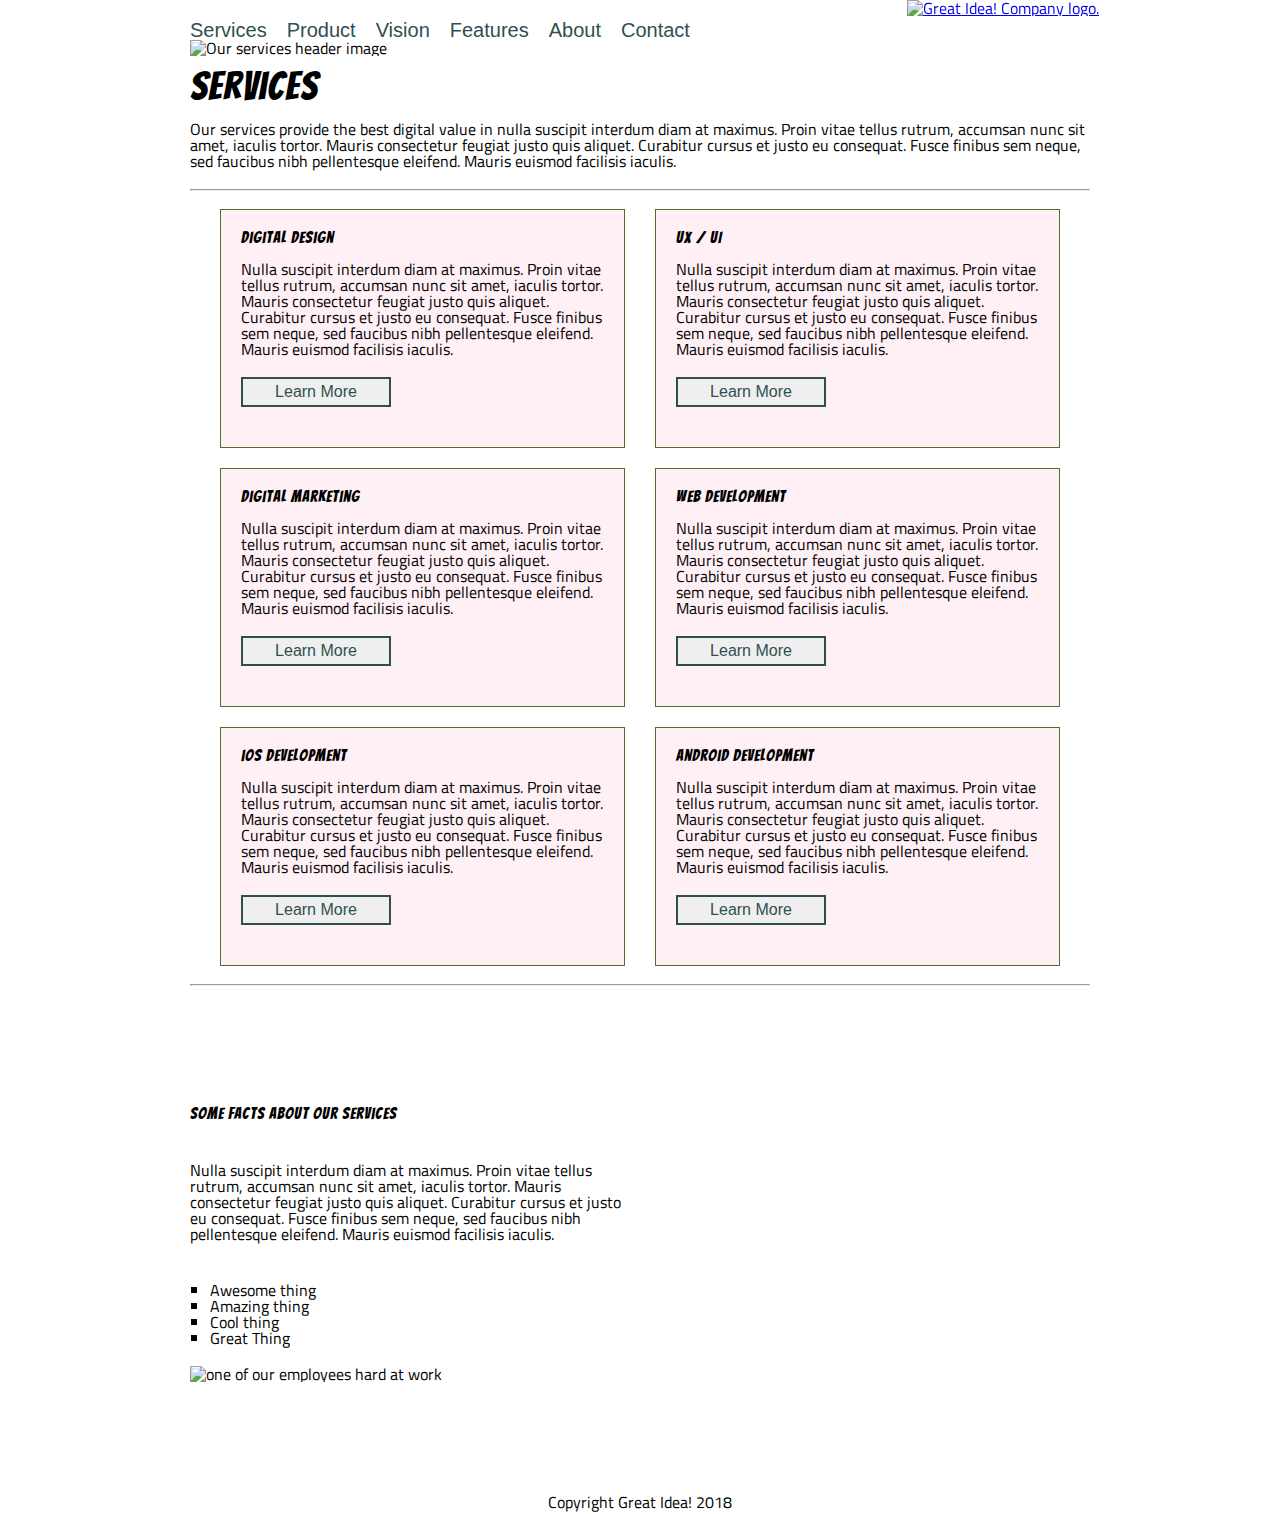
==== services.html @ 2ee0ce96 "Successfully copied services file using git to begin working on stretch goals" ====
<!doctype html>

<html lang="en">
<head>
  <meta charset="utf-8">

  <title>Great Idea! - Services</title>

  <link href="https://fonts.googleapis.com/css?family=Bangers|Titillium+Web" rel="stylesheet">
  <link rel="stylesheet" href="css/index.css">

  <!--[if lt IE 9]>
    <script src="https://cdnjs.cloudflare.com/ajax/libs/html5shiv/3.7.3/html5shiv.js"></script>
  <![endif]-->
</head>

<body>
  <div class='main-content'>
    <header>
      <nav>
        <a class='text-link' href='#'>Services</a>
        <a class='text-link' href='#'>Product</a>
        <a class='text-link' href='#'>Vision</a>
        <a class='text-link' href='features.html'>Features</a>
        <a class='text-link' href='#'>About</a>
        <a class='text-link' href='#'>Contact</a>
        <a class="logo" href='index.html'><img src="img/logo.png" alt="Great Idea! Company logo."></a>
      </nav>
    </header>
   <img class="services-header-img" src="img/services-header.jpg" alt="Our services header image"> 






 
  <div class="about-services">
    <h1 id="services-h1">
      Services
    </h1>
    <span>
      Our services provide the best digital value in nulla suscipit interdum diam at maximus. Proin vitae tellus rutrum, accumsan nunc sit amet, iaculis tortor. Mauris consectetur feugiat justo quis aliquet. Curabitur cursus et justo eu consequat. Fusce finibus sem neque, sed faucibus nibh pellentesque eleifend. Mauris euismod facilisis iaculis.
    </span>
  </div>
  <hr>

  <div class='services-main'>
    <div class='info-box'>
      <h4>Digital Design</h4>
      <span>
      Nulla suscipit interdum diam at maximus. Proin vitae tellus rutrum, accumsan nunc sit amet, iaculis tortor. Mauris consectetur feugiat justo quis aliquet. Curabitur cursus et justo eu consequat. Fusce finibus sem neque, sed faucibus nibh pellentesque
      eleifend. Mauris euismod facilisis iaculis.
      </span>
      <button>Learn More</button>
    </div>
    
    <div class='info-box'>
      <h4>UX / UI</h4>
    <span>
      Nulla suscipit interdum diam at maximus. Proin vitae tellus rutrum, accumsan nunc sit amet, iaculis tortor. Mauris consectetur feugiat justo quis aliquet. Curabitur cursus et justo eu consequat. Fusce finibus sem neque, sed faucibus nibh pellentesque
      eleifend. Mauris euismod facilisis iaculis.
    </span>
      <button>Learn More</button>
    </div>
    
    <div class='info-box'>
      <h4>Digital Marketing</h4>
    <span>
      Nulla suscipit interdum diam at maximus. Proin vitae tellus rutrum, accumsan nunc sit amet, iaculis tortor. Mauris consectetur feugiat justo quis aliquet. Curabitur cursus et justo eu consequat. Fusce finibus sem neque, sed faucibus nibh pellentesque
      eleifend. Mauris euismod facilisis iaculis.
    </span>
      <button>Learn More</button>
    </div>

    <div class='info-box'>
      <h4>Web Development</h4>
    <span>
      Nulla suscipit interdum diam at maximus. Proin vitae tellus rutrum, accumsan nunc sit amet, iaculis tortor. Mauris consectetur feugiat justo quis aliquet. Curabitur cursus et justo eu consequat. Fusce finibus sem neque, sed faucibus nibh pellentesque
      eleifend. Mauris euismod facilisis iaculis.
    </span>
      <button>Learn More</button>
    </div>
    
    
    <div class='info-box'>
      <h4>iOS Development</h4>
    <span>
      Nulla suscipit interdum diam at maximus. Proin vitae tellus rutrum, accumsan nunc sit amet, iaculis tortor. Mauris consectetur feugiat justo quis aliquet. Curabitur cursus et justo eu consequat. Fusce finibus sem neque, sed faucibus nibh pellentesque
      eleifend. Mauris euismod facilisis iaculis.
    </span>
      <button>Learn More</button>
    </div>
    
    <div class='info-box'>
      <h4>Android Development</h4>
    <span>
      Nulla suscipit interdum diam at maximus. Proin vitae tellus rutrum, accumsan nunc sit amet, iaculis tortor. Mauris consectetur feugiat justo quis aliquet. Curabitur cursus et justo eu consequat. Fusce finibus sem neque, sed faucibus nibh pellentesque
      eleifend. Mauris euismod facilisis iaculis.
    </span>
      <button>Learn More</button>
    </div>
    
  </div>
<hr>



<div class='services-bottom-content'>
  <h3>
    Some Facts About Our Services
  </h3>
  <span>
    Nulla suscipit interdum diam at maximus. Proin vitae tellus rutrum, accumsan nunc sit amet, iaculis tortor. Mauris consectetur feugiat justo quis aliquet. Curabitur cursus et justo eu consequat. Fusce finibus sem neque, sed faucibus nibh pellentesque
    eleifend. Mauris euismod facilisis iaculis.  
  </span>
  
  <ul style='list-style-type:square;'>
    <li>Awesome thing</li>
    <li>Amazing thing</li>
    <li>Cool thing</li>
    <li>Great Thing</li>
  </ul>
  
  <img class="services-info-img" src="img/services-info.png" alt="one of our employees hard at work">
  
  
</div>

<footer>
  Copyright Great Idea! 2018
</footer>

</body>

</html>
---- css/index.css ----
/* http://meyerweb.com/eric/tools/css/reset/ 
   v2.0 | 20110126
   License: none (public domain)
*/

html, body, div, span, applet, object, iframe,
h1, h2, h3, h4, h5, h6, p, blockquote, pre,
a, abbr, acronym, address, big, cite, code,
del, dfn, em, img, ins, kbd, q, s, samp,
small, strike, strong, sub, sup, tt, var,
b, u, i, center,
dl, dt, dd, ol, ul, li,
fieldset, form, label, legend,
table, caption, tbody, tfoot, thead, tr, th, td,
article, aside, canvas, details, embed, 
figure, figcaption, footer, header, hgroup, 
menu, nav, output, ruby, section, summary,
time, mark, audio, video {
	margin: 0;
	padding: 0;
	border: 0;
	font-size: 100%;
	font: inherit;
	vertical-align: baseline;
}
/* HTML5 display-role reset for older browsers */
article, aside, details, figcaption, figure, 
footer, header, hgroup, menu, nav, section {
	display: block;
}
body {
	line-height: 1;
}
ol, ul {
	list-style: none;
}
blockquote, q {
	quotes: none;
}
blockquote:before, blockquote:after,
q:before, q:after {
	content: '';
	content: none;
}
table {
	border-collapse: collapse;
	border-spacing: 0;
}

/* Set every element's box-sizing to border-box */
* {
    box-sizing: border-box;
}

html, body {
    height: 100%;
    font-family: 'Titillium Web', sans-serif;
}

h1, h2, h3, h4, h5 {
    font-family: 'Bangers', cursive;
    letter-spacing: 1px;
    margin-bottom: 15px;
}

/* Copy and paste your work from yesterday here and start to refactor into flexbox */


.main-content {
	width: 900px;
	margin: 0 auto;
}


nav{
    height: 40px;
    width: 400px;
	margin-top: 0px;
	overflow: hidden;
	background-color: white;
	position: fixed;
	top: 0;
	width: 900px;
	display: flex;
	flex-flow: row wrap;
	justify-content: flex-start;
}

nav > a.text-link {
font-family: 'Montserrat', sans-serif;
 font-size: 20px;
 text-decoration: none;
 color: darkslategray;
 margin: 20px 20px 0px 0px;
}

nav > a:hover {
	color: darkred;
}

.logo {
    position: fixed;
    top: 0;
    margin-left: 717px;
    z-index: 1;
}

.innovation {
	display: flex;
	flex-flow: row wrap;
	justify-content: space-between;
	margin-top: 50px;
}


h1 {
	font-size: 95px;
	text-align: center;
	width: 34%;
}

button {
	text-align: center;
	display: inline-block;
	height: 30px;
	width: 150px;
    margin: 0px 48px 20px 70px;
	border: 2px solid darkslategray;
	font-family: 'Montserrat', sans-serif;
	font-size: 16px;
	color: darkslategray;
	-webkit-transition: width 2s, height 2s, background-color 2s, -webkit-transform 2s;
	transition: width 2s, height 2s, background-color 2s, transform 2s;
}

button:hover {
	background-color: burlywood;
	height: 60px;
	width: 300px;

}


.snippet{
	height: 0px 0px 0px 223px;
}

.top-content{
    height: 160px;
	display: flex;
	flex-flow: column wrap;
	justify-content: space-between;
}

.top-content h3 {
width: 49.5%;
	margin: 15px 0px 15px 0px;
}

.top-content p {
	width: 49.5%;
	margin: 0px 0px 15px 0px;
	font-family: 'Montserrat', sans-serif;
}

.middle-img {
	margin-left: 12px;
}

.bottom-content{
    height: 180px;
	display: flex;
	flex-flow: column wrap;
	justify-content: space-between;
}

.bottom-content h3 {
	
	width: 32.5%;
	margin: 15px 0px 15px 0px;
}

.bottom-content p {
	
	width: 32.5%;
	margin: 0px 0px 15px 0px;
	font-family: 'Montserrat', sans-serif;
}

address {
height: 120px;
	display: flex;
	flex-flow: column nowrap;
	justify-content: space-between;
}


footer {
	display: block;
	text-align: center;
	margin: 20px 40px 40px 40px;
}






/*Code specific to services page */

.services-header-img {
margin-top: 40px;
width: 900px;
}

.about-services {
	display: flex;
	flex-flow: row wrap;
	margin-top: 10px;
	margin-bottom: 20px;
}

#services-h1 {
	font-size: 40px;
	text-align: left;
}

.services-main {
	display: flex;
	flex-flow: row wrap;
	align-content: center;
	justify-content: space-evenly;
}

@media screen and (max-width: 900px) {
	.services-main {
	  display: flex;
	  flex-flow: column wrap;
	}
  }

.services-main .info-box {
	width: 45%;
	border: 1px solid darkolivegreen;
	margin: 10px 0px 10px 0px;
	box-sizing: border-box;
	padding: 20px;
	background-color: lavenderblush;

}

.info-box button {
	display: block;
	margin: 20px 0px 20px 0px;
}

.services-bottom-content {
	display: flex;
	flex-flow: column nowrap;
	justify-content: center;
	align-content: flex-start;
	height: 480px;

}

@media screen and (max-width: 900px) {
	.services-bottom-content {
	  display: none;
	}
  }

.services-bottom-content h3{
	width: 47%;
	margin: 20px 0px 20px 0px;
}

.services-bottom-content span {
	margin: 20px 30px 20px 0px;
	width: 49%;
}

.services-bottom-content ul {
	margin: 20px 0px 20px 20px;
}

.services-info-img {
	width: 47%;
}




/* styles for features.html */

.features-main {
	display: flex;
	flex-flow: column wrap;
	justify-content: space-evenly;
}

.features-main .info-box {
	border: 1px solid black;
	margin: 10px 0px 10px 0px;
	box-sizing: border-box;
	padding: 10px;
	overflow: hidden;
	height: 160px;
	display: flex;
	flex-flow: column nowrap;
	transition: height 0.5s;

}

.features-main .info-box:hover {
	height: 350px;
}



/*INDEX MEDIA SIZING */
@media(max-width: 800px) {
    .main-content {
        width: 800px;
    }

    hr {
        margin-left: 20px;
        margin-right: 20px;
    }
    
    header {
        width: 800px;
    }
    
    nav{
        height: auto;
        margin-top: 0px;
        overflow: hidden;
        background-color: white;
        top: 0;
        width: 800px;
        position: static;
        display: flex;
        flex-flow: row nowrap;
    }
    
    header nav a {
        width: 800px;
        text-align: center;
    }
    
    .logo {
        display: block;
        position: static;
        margin: 20px 0px 0px 308.5px;
    }
    
    .innovation {
        width: 800px;
        display: flex;
        flex-flow: column nowrap;
        justify-content: center;
        align-items: center;
    }
    
    .innovation h1 {
        width: 350px;
    }
    
    .snippet {
        display: none;
    }
    
    .top-content{
        height: 180px;
        display: flex;
        flex-flow: column wrap;
        justify-content: center;
    }
    
    .top-content h3 {
    text-align: left;
        margin: 2% 0% 2% 1%;
    }
    
    .top-content p {
        width: 49%;
        margin: 0% 1% 5% 1%;;
        font-family: 'Montserrat', sans-serif;
    }
    
    .middle-img {
        width: 775px;
        align-content: center;
    }
    
    .bottom-content {
        height: 170px;
        display: flex;
        flex-flow: column wrap;
        justify-content: center;
        margin-bottom: 30px;
    }  
    
    .bottom-content h3 {
        text-align: left;
        margin: 0% 0% 2% 1%;
    }
    
    .bottom-content p {
        width: 29%;
        margin: 0% 1% 0% 1%;
    }
    
    address {
        height: 120px;
            display: flex;
            flex-flow: column nowrap;
            justify-content: space-between;
            margin-left: 1%;
        }
    footer {
            display: block;
            text-align: center;
            margin: 20px 40px 40px 40px;
        }
}

@media (max-width: 500px) {
.main-content {
    width: 500px;
}

hr {
    margin-left: 10px;
    margin-right: 10px;
}

header {
    width: 500px;
}

nav{
    height: auto;
	margin-top: 0px;
	overflow: hidden;
	background-color: white;
	top: 0;
    width: 500px;
    position: static;
	display: flex;
	flex-flow: column nowrap;
    justify-content: center;
align-items: center;
}

header nav a {
    width: 450;
    border-bottom: 1px solid darkslategray;
    text-align: center;
    margin: 0px 10px 0px 10px;
}

.logo {
    
    margin: 10px 0px 0px 158.5px;
}

.innovation {
    width: 500px;
    display: flex;
    flex-flow: column nowrap;
    justify-content: center;
    align-items: center;
}

.innovation h1 {
    width: 350px;
}

.snippet {
    display: none;
}

.top-content{
    height: auto;
	display: flex;
	flex-flow: column nowrap;
	justify-content: center;
}

.top-content h3 {
text-align: left;
	margin: 2% 0% 2% 5%;
}

.top-content p {
	width: 90%;
	margin: 0% 5% 5% 5%;;
	font-family: 'Montserrat', sans-serif;
}

.middle-img {
    width: 475px;
    align-content: center;
}

.bottom-content {
    height: auto;
    display: flex;
    flex-flow: column nowrap;
    justify-content: center;
}  

.bottom-content h3 {
    text-align: left;
    margin: 2% 0% 2% 5%;
}

.bottom-content p {
    width: 90%;
    margin: 0% 5% 5% 5%;
}

address {
    height: 120px;
        display: flex;
        flex-flow: column nowrap;
        justify-content: space-between;
        margin-left: 5%;
    }
footer {
        display: block;
        text-align: center;
        margin: 20px 40px 40px 40px;
    }
}/*END INDEX MEDIA SIZING */
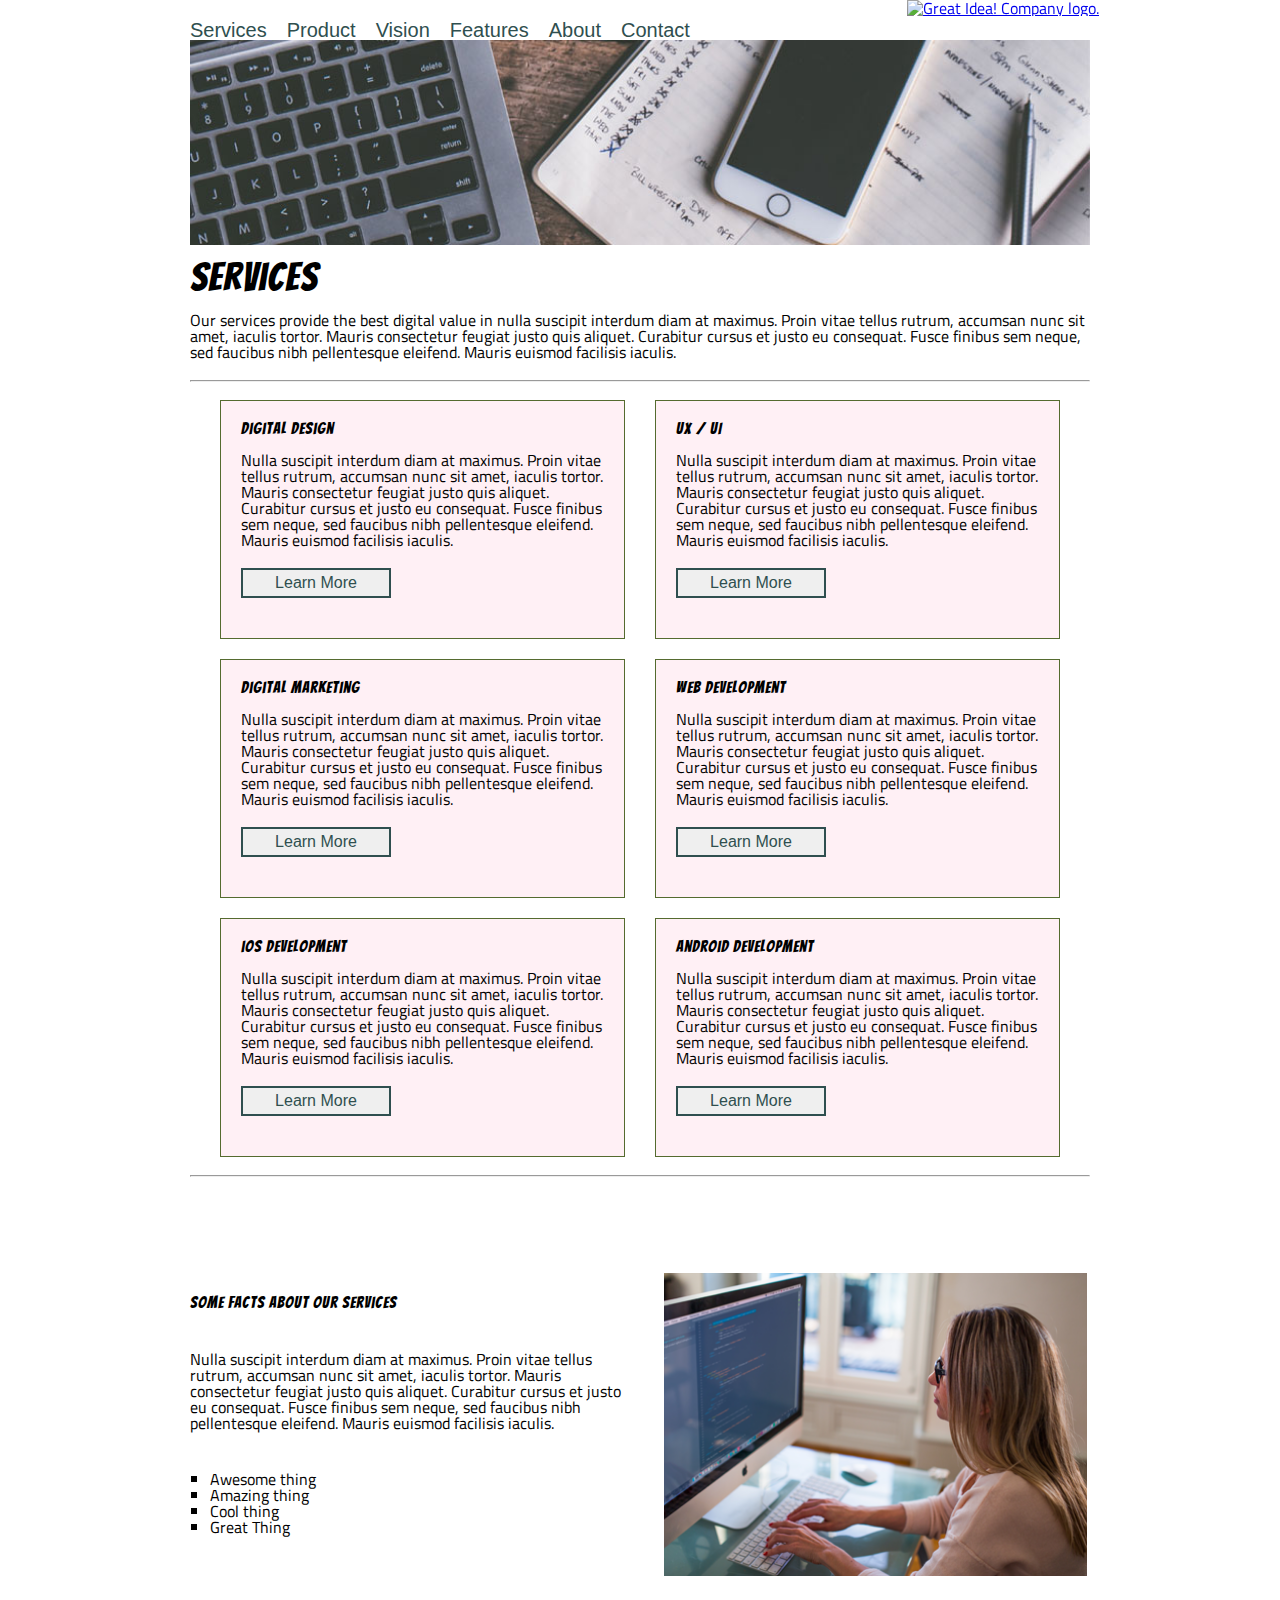
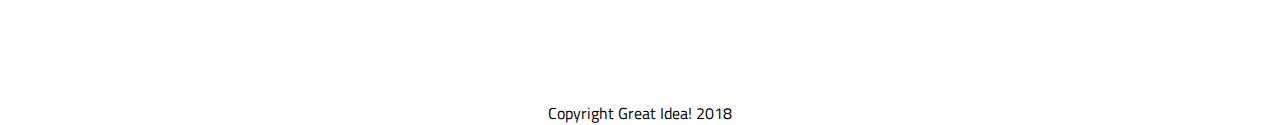
==== commit 124eda85: "gave services.html 500px width media display" ====
--- a/services.html
+++ b/services.html
@@ -18,13 +18,13 @@
   <div class='main-content'>
     <header>
       <nav>
+          <a class="logo" href='index.html'><img src="img/logo.png" alt="Great Idea! Company logo."></a>
         <a class='text-link' href='#'>Services</a>
         <a class='text-link' href='#'>Product</a>
         <a class='text-link' href='#'>Vision</a>
         <a class='text-link' href='features.html'>Features</a>
         <a class='text-link' href='#'>About</a>
         <a class='text-link' href='#'>Contact</a>
-        <a class="logo" href='index.html'><img src="img/logo.png" alt="Great Idea! Company logo."></a>
       </nav>
     </header>
    <img class="services-header-img" src="img/services-header.jpg" alt="Our services header image"> 
@@ -52,7 +52,7 @@
       Nulla suscipit interdum diam at maximus. Proin vitae tellus rutrum, accumsan nunc sit amet, iaculis tortor. Mauris consectetur feugiat justo quis aliquet. Curabitur cursus et justo eu consequat. Fusce finibus sem neque, sed faucibus nibh pellentesque
       eleifend. Mauris euismod facilisis iaculis.
       </span>
-      <button>Learn More</button>
+      <button id='services-button'>Learn More</button>
     </div>
     
     <div class='info-box'>
@@ -61,7 +61,7 @@
       Nulla suscipit interdum diam at maximus. Proin vitae tellus rutrum, accumsan nunc sit amet, iaculis tortor. Mauris consectetur feugiat justo quis aliquet. Curabitur cursus et justo eu consequat. Fusce finibus sem neque, sed faucibus nibh pellentesque
       eleifend. Mauris euismod facilisis iaculis.
     </span>
-      <button>Learn More</button>
+      <button id='services-button'>Learn More</button>
     </div>
     
     <div class='info-box'>
@@ -70,7 +70,7 @@
       Nulla suscipit interdum diam at maximus. Proin vitae tellus rutrum, accumsan nunc sit amet, iaculis tortor. Mauris consectetur feugiat justo quis aliquet. Curabitur cursus et justo eu consequat. Fusce finibus sem neque, sed faucibus nibh pellentesque
       eleifend. Mauris euismod facilisis iaculis.
     </span>
-      <button>Learn More</button>
+      <button id='services-button'>Learn More</button>
     </div>
 
     <div class='info-box'>
@@ -79,7 +79,7 @@
       Nulla suscipit interdum diam at maximus. Proin vitae tellus rutrum, accumsan nunc sit amet, iaculis tortor. Mauris consectetur feugiat justo quis aliquet. Curabitur cursus et justo eu consequat. Fusce finibus sem neque, sed faucibus nibh pellentesque
       eleifend. Mauris euismod facilisis iaculis.
     </span>
-      <button>Learn More</button>
+      <button id='services-button'>Learn More</button>
     </div>
     
     
@@ -89,7 +89,7 @@
       Nulla suscipit interdum diam at maximus. Proin vitae tellus rutrum, accumsan nunc sit amet, iaculis tortor. Mauris consectetur feugiat justo quis aliquet. Curabitur cursus et justo eu consequat. Fusce finibus sem neque, sed faucibus nibh pellentesque
       eleifend. Mauris euismod facilisis iaculis.
     </span>
-      <button>Learn More</button>
+      <button id='services-button'>Learn More</button>
     </div>
     
     <div class='info-box'>
@@ -98,7 +98,7 @@
       Nulla suscipit interdum diam at maximus. Proin vitae tellus rutrum, accumsan nunc sit amet, iaculis tortor. Mauris consectetur feugiat justo quis aliquet. Curabitur cursus et justo eu consequat. Fusce finibus sem neque, sed faucibus nibh pellentesque
       eleifend. Mauris euismod facilisis iaculis.
     </span>
-      <button>Learn More</button>
+      <button id='services-button'>Learn More</button>
     </div>
     
   </div>
--- a/css/index.css
+++ b/css/index.css
@@ -255,12 +255,13 @@
 }
 
 .services-bottom-content {
-	display: flex;
-	flex-flow: column nowrap;
+    width: 900px;
+    display: flex;
+	flex-flow: column wrap;
 	justify-content: center;
-	align-content: flex-start;
+	align-items: flex-start;
 	height: 480px;
-
+margin-bottom: 40px;
 }
 
 @media screen and (max-width: 900px) {
@@ -271,7 +272,7 @@
 
 .services-bottom-content h3{
 	width: 47%;
-	margin: 20px 0px 20px 0px;
+	margin: 0px 0px 20px 0px;
 }
 
 .services-bottom-content span {
@@ -464,6 +465,7 @@
 .logo {
     
     margin: 10px 0px 0px 158.5px;
+    border-bottom: none;
 }
 
 .innovation {
@@ -536,5 +538,92 @@
     }
 }/*END INDEX MEDIA SIZING */
 
-
-
+/*SERVICES SIZNG */
+@media (max-width: 500px) {
+    header {
+        width: 500px;
+    }
+    
+    nav{
+        height: auto;
+        margin-top: 0px;
+        overflow: hidden;
+        background-color: white;
+        top: 0;
+        width: 500px;
+        position: static;
+        display: flex;
+        flex-flow: column nowrap;
+        justify-content: center;
+    align-items: center;
+    }
+    
+    header nav a {
+        width: 450;
+        border-bottom: 1px solid darkslategray;
+        text-align: center;
+        margin: 0px 10px 0px 10px;
+    }
+    
+    .logo {
+        border-bottom: none;
+        margin: 0px 0px 0px 0px;
+    }
+
+
+.services-header-img {
+    width: 500px;
+}
+
+.about-services {
+    display: block;
+    width: 100%;
+}
+
+.about-services span {
+width: 90%;
+}
+
+#services-h1 {
+    width: 100%;
+    display: block;
+    text-align: center;
+}
+
+
+.services-main .info-box {
+	width: 80%;
+	border: 1px solid darkolivegreen;
+	margin: 10px 0px 10px 0px;
+	box-sizing: border-box;
+	padding: 20px;
+	background-color: lavenderblush;
+
+}
+
+.services-bottom-content {
+	display: flex;
+	flex-flow: column nowrap;
+	justify-content: center;
+	align-content: center;
+	height: 480px;
+
+}
+
+#services-button {
+    display: block;
+    margin: 20px 0px 20px 0px; 
+}
+
+button:hover {
+	background-color: burlywood;
+	height: 60px;
+    width: 300px;
+
+}
+
+.services-bottom-content {
+    display: none;
+}
+
+}